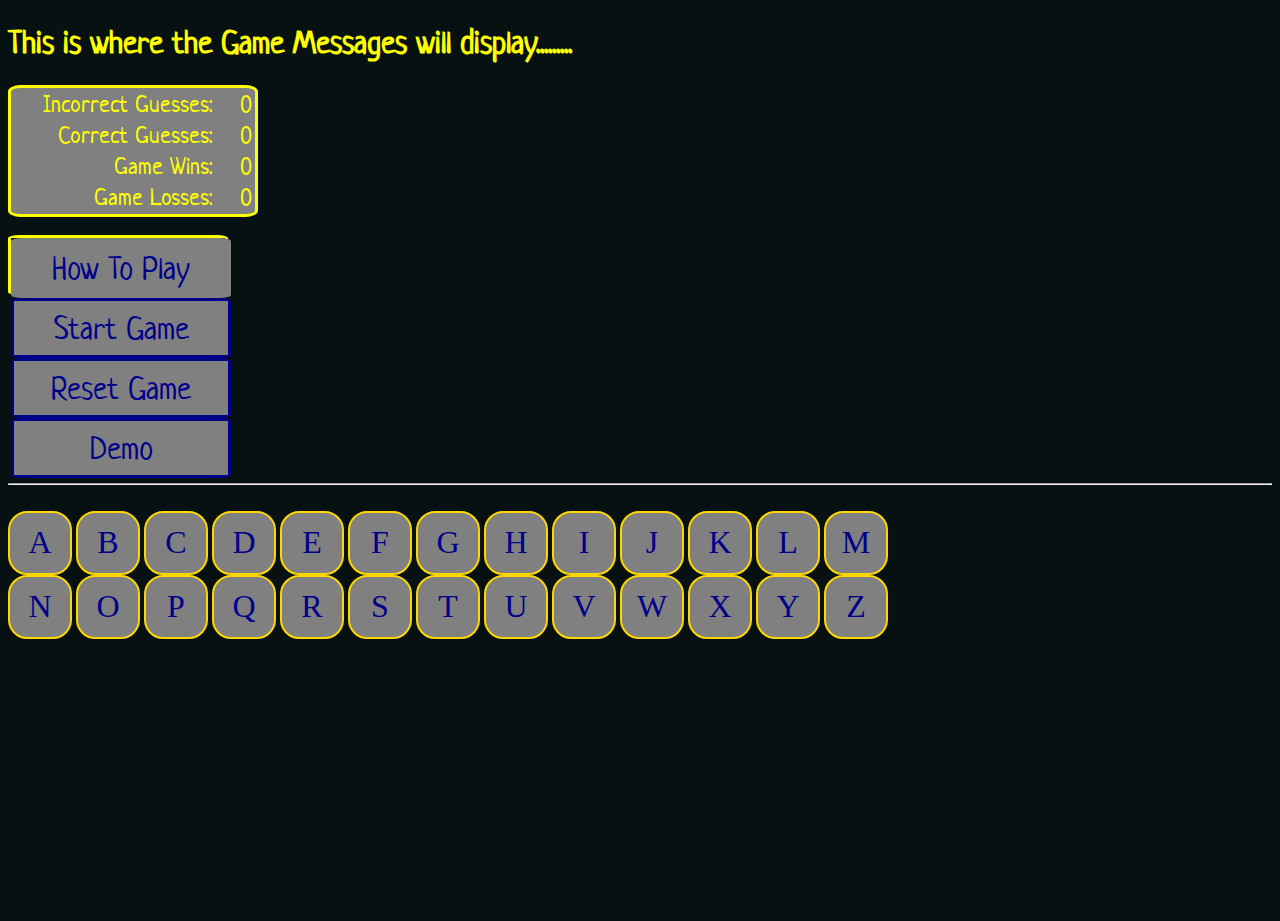
==== index.html @ a6d02036 "Scoreboard formatting improved, space added between scoreboard and menu." ====
<!DOCTYPE html>
<html>
 <head>
  <meta charset="utf-8">
  <meta name="viewport" content="width=device-width">
  <title>Monster Portal</title>
  <link href="css/main.css" rel="stylesheet" />
  <link rel="shortcut icon" type="image/x-icon" href="imgs/favicon.png">
  <link rel="preconnect" href="https://fonts.gstatic.com">
  <link href="https://fonts.googleapis.com/css2?family=Neucha&display=swap" rel="stylesheet">
  <link href="fonts/DSEG14Modern-Regular.woff2?family=DSEG14Modern-Regular&display-swap" rel="stylesheet">
  <script defer src="js/main.js"></script>
 </head>
 <body>
     <hl></hl>
     <h1>This is where the Game Messages will display.........</h1>
     <hl></hl>
     <div class="scoreboard-wrapper" style="border: solid">
        <div class="scoreboard" id="incorrect-guesses">Incorrect Guesses:</div><div>0</div>
        <div class="scoreboard" id="correct-guesses">   Correct Guesses:</div><div>0</div>
        <div class="scoreboard" id="game-wins">               Game Wins:</div><div>0</div>
        <div class="scoreboard" id="game-losses">           Game Losses:</div><div>0</div>
     </div>
     <br>
     <div class="menu" style="border: solid">
        <button class="menu style="border: solid"" id="how-to-play-button">How To Play</button>
        <button class="menu" style="border: solid" id="start-game-button">Start Game</button>
        <button class="menu" style="border: solid" id="reset-game-button">Reset Game</button>
        <button class="menu" style="border: solid" id="demo-button">Demo</button>
     </div>
     <br><br><br><br><br><br><br><br><br><br>
     <!-- <div class="secret-letter"> </div><div class="secret-letter" > </div><div class="secret-letter"> </div><div class="secret-letter"> </div><div class="secret-letter"> </div><div class="secret-letter"> </div><div class="secret-letter"> </div><div class="secret-letter"> </div><div class="secret-letter"> </div> -->
     <!-- <div class="secret-letter-underline">_</div><div class="secret-letter-underline">_</div><div class="secret-letter-underline">_</div><div class="secret-letter-underline">_</div><div class="secret-letter-underline">_</div><div class="secret-letter-underline"><div class="secret-letter-underline">_</div><div class="secret-letter-underline">_</div><div class="secret-letter-underline">_</div> -->
     <hr>
     <br>
  <div class="Keyboard">
    <button id="a" class="keytop">A</button>
    <button id="a" class="keytop">B</button>
    <button id="a" class="keytop">C</button>
    <button id="a" class="keytop">D</button>
    <button id="a" class="keytop">E</button>
    <button id="a" class="keytop">F</button>
    <button id="a" class="keytop">G</button>
    <button id="a" class="keytop">H</button>
    <button id="a" class="keytop">I</button>
    <button id="a" class="keytop">J</button>
    <button id="a" class="keytop">K</button>
    <button id="a" class="keytop">L</button>
    <button id="a" class="keytop">M</button><br>
    <button id="a" class="keytop">N</button>
    <button id="a" class="keytop">O</button>
    <button id="a" class="keytop">P</button>
    <button id="a" class="keytop">Q</button>
    <button id="a" class="keytop">R</button>
    <button id="a" class="keytop">S</button>
    <button id="a" class="keytop">T</button>
    <button id="a" class="keytop">U</button>
    <button id="a" class="keytop">V</button>
    <button id="a" class="keytop">W</button>
    <button id="a" class="keytop">X</button>
    <button id="a" class="keytop">Y</button>
    <button id="a" class="keytop">Z</button>
    <br><br><br><br><br><br>
  </div>
</body>
</html>
---- css/main.css ----
html, * {
  box-sizing: border-box;
}
  
html, body {
  height: 100%;
  background-color: rgb(7, 17, 17);
  color: yellow;
}

h1 {
    color: yellow;
    font-family: 'Neucha', cursive;
 }

.scoreboard-wrapper {
  display: grid;
  grid-template-columns: 5fr 1fr;
  grid-template-rows: center;
  width: 250px;
  justify-items:flex-end;
  align-items: center;
  font-family: 'Neucha';
  font-size: x-large;
  border-style: solid;
  border: 8px;
  border-radius: 5%;
  background-color: grey;
  padding: 1px 3px 1px 3px;
}

.menu {
  display: grid;
  grid-template-columns: 1;
  grid-template-rows: center;
  width: 220px;
  height: 60px;
  justify-items: center;
  align-items: center;
  font-size: xx-large;
  font-family: 'Neucha';
  font-weight: 300;
  border-style: solid;
  border: 2px;
  border-radius: 5%;
}

.monster {
  display: grid;
  justify-content: stretch;
  align-items: stretch;
 }
 
.secret-letter {
    display: flex;
} 
.secret-letter-underline {
    display: flex;
}

button {
   display: inline-flexbox;
   background-color: grey;
   color: darkblue;
   border: 2px solid white;
   border-radius: 3;
}
  
 button:hover {
   color:whitesmoke;
   font-weight: bold;
 }


 .keyboard > button{
   display: flex;
   grid-template-columns: 13;
   grid-template-rows: 2;
   justify-items: center;
   align-items: center;
   padding: 2px;
   border-style: solid;
   border-radius: 4%;
 }

.keytop {
/*   display: flex; */
   border-radius: 30%;
   border-color: gold;
   justify-items: auto;
   align-items: auto;
   font-family: DSEG14Modern; 
   font-size: xx-large;
   width: 2em;
   height: 2em;
   text-align: center;
}
/* .hover-message-1 {
  display: none;
} */

.hidden {
  display: inline-block;
  color :  rgb(7, 17, 17);
  border-color:  rgb(7, 17, 17);
  background-color:  rgb(7, 17, 17);
}

#demo-button:hover + #demo-button + #demo-button-hidden-msg {
    display: inline-block;
    text-align: center;
    font-size: large;
    color: white;
    border-color: white;
}

#demo-button > hover-message-1{
  display: inline-block;
  width: 50%;
  height: 100%;
  background-color: red;
}
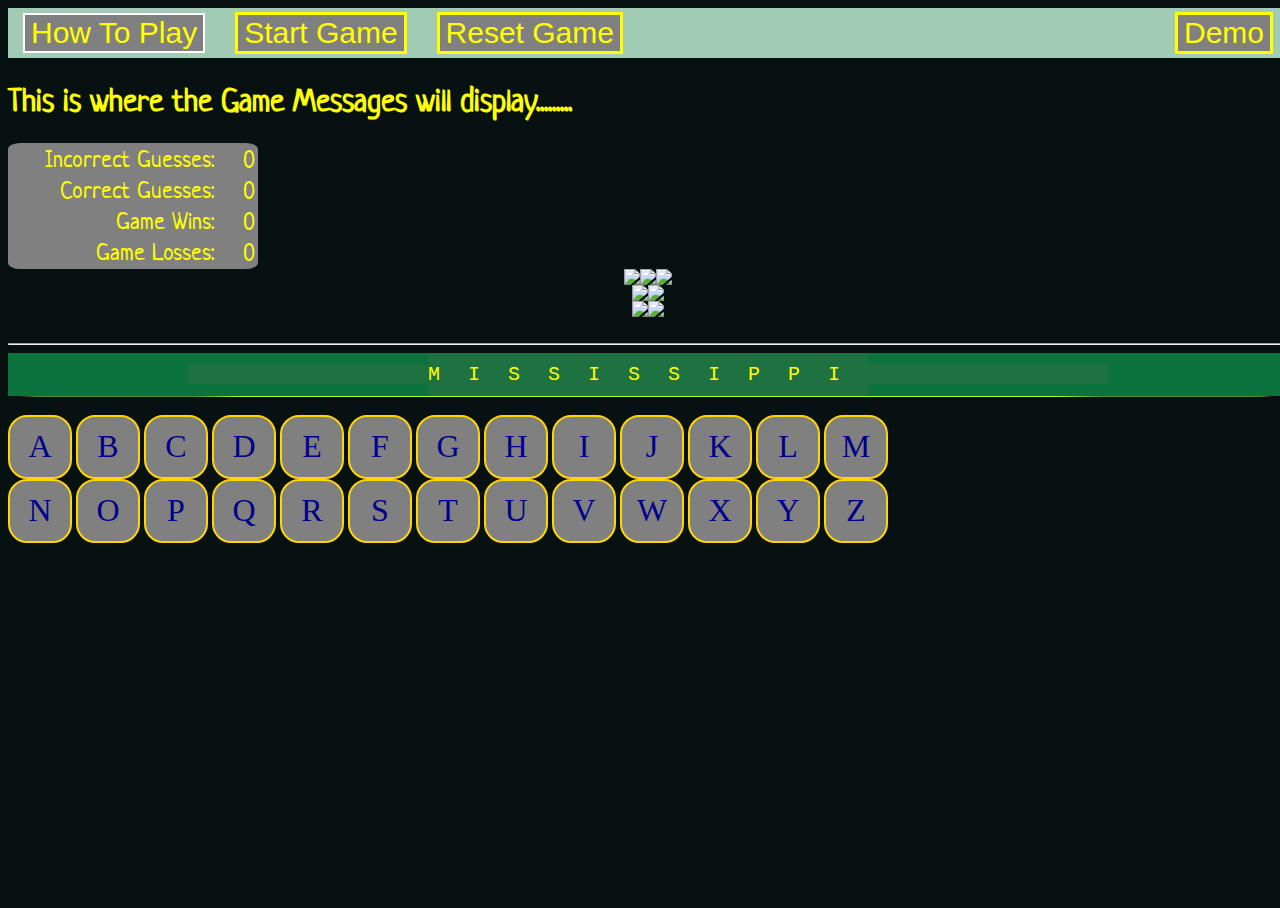
==== commit f05c52e1: "Minor alignment fix on top menu" ====
--- a/index.html
+++ b/index.html
@@ -12,28 +12,42 @@
   <script defer src="js/main.js"></script>
  </head>
  <body>
-     <hl></hl>
+     <nav>
+      <button class="menu style="border: solid"" id="how-to-play-button">How To Play</button>
+      <button class="menu" style="border: solid" id="start-game-button">Start Game</button>
+      <button class="menu" style="border: solid" id="reset-game-button">Reset Game</button>
+      <button class="menu" style="border: solid" id="demo-button">Demo</button>
+     </nav>
      <h1>This is where the Game Messages will display.........</h1>
-     <hl></hl>
-     <div class="scoreboard-wrapper" style="border: solid">
+     <div class="scoreboard-wrapper">
         <div class="scoreboard" id="incorrect-guesses">Incorrect Guesses:</div><div>0</div>
         <div class="scoreboard" id="correct-guesses">   Correct Guesses:</div><div>0</div>
         <div class="scoreboard" id="game-wins">               Game Wins:</div><div>0</div>
         <div class="scoreboard" id="game-losses">           Game Losses:</div><div>0</div>
      </div>
-     <br>
-     <div class="menu" style="border: solid">
-        <button class="menu style="border: solid"" id="how-to-play-button">How To Play</button>
-        <button class="menu" style="border: solid" id="start-game-button">Start Game</button>
-        <button class="menu" style="border: solid" id="reset-game-button">Reset Game</button>
-        <button class="menu" style="border: solid" id="demo-button">Demo</button>
-     </div>
-     <br><br><br><br><br><br><br><br><br><br>
-     <!-- <div class="secret-letter"> </div><div class="secret-letter" > </div><div class="secret-letter"> </div><div class="secret-letter"> </div><div class="secret-letter"> </div><div class="secret-letter"> </div><div class="secret-letter"> </div><div class="secret-letter"> </div><div class="secret-letter"> </div> -->
-     <!-- <div class="secret-letter-underline">_</div><div class="secret-letter-underline">_</div><div class="secret-letter-underline">_</div><div class="secret-letter-underline">_</div><div class="secret-letter-underline">_</div><div class="secret-letter-underline"><div class="secret-letter-underline">_</div><div class="secret-letter-underline">_</div><div class="secret-letter-underline">_</div> -->
-     <hr>
-     <br>
-  <div class="Keyboard">
+    <portal>
+      <br>
+      <img id="monster-tile-5" src="imgs/mp5.jpg"/>
+      <img id="monster-tile-7" src="imgs/mp7.jpg"/>
+      <img id="monster-tile-6" src="imgs/mp6.jpg"/>
+      <img id="monster-tile-4" src="imgs/mp4.jpg"/>
+      <img id="monster-tile-3" src="imgs/mp3.jpg"/>
+      <img id="monster-tile-2" src="imgs/mp2.jpg"/>
+      <img id="monster-tile-1" src="imgs/mp1.jpg"/>
+    </portal>
+    <hr>
+    <secret-password>
+      <div></div><div></div><div></div><div></div><div></div><div></div>
+      <div>M</div><div>I</div><div>S</div><div>S</div><div>I</div><div>S</div><div>S</div><div>I</div><div>P</div><div>P</div><div>I</div>
+      <div></div><div></div><div></div><div></div><div></div><div></div>
+    </secret-password>
+    <underlines>
+      <!-- <div></div><div></div><div></div><div></div><div></div><div></div>
+      <div>_</div><div>_</div><div>_</div><div>_</div><div>_</div><div>_</div><div>_</div><div>_</div><div>_</div><div>_</div><div>_</div>
+      <div></div><div></div><div></div><div></div><div></div><div></div> -->
+    </underlines>
+    <br>
+    <div class="Keyboard">
     <button id="a" class="keytop">A</button>
     <button id="a" class="keytop">B</button>
     <button id="a" class="keytop">C</button>
--- a/css/main.css
+++ b/css/main.css
@@ -4,6 +4,7 @@
   
 html, body {
   height: 100%;
+  width: 100%;
   background-color: rgb(7, 17, 17);
   color: yellow;
 }
@@ -13,6 +14,50 @@
     font-family: 'Neucha', cursive;
  }
 
+ nav {
+  display: flex;
+  flex-direction: row;  /* default. */
+  /* justify-content: space-around; */
+  justify-content: flex-start;
+  align-items: center;
+  height: 50px;
+  background-color: #a2cbb6;
+}
+
+nav > button {
+  font-size: 30px;
+  margin: 0 15px;
+  color: yellow;
+}
+
+nav > button:last-child {
+  margin-left: auto;
+}
+
+ menu {
+  display: flex;
+  flex-direction: row;
+  align-items: center;
+  font-family: 'Neucha';
+  width: 250px;
+  align-items: center;
+  height: 50px;
+  background-color: #a2cbb6;
+  justify-content: space-around;
+  font-size: xx-large;
+  color: yellow;
+  background-color: rgb(128,128,128);
+}
+
+menu > div {
+  grid-template-rows: auto;
+  margin: 0 15px;
+  background-color: rgb(128,128,128);
+}
+
+menu > div:last-child {
+  margin-left: auto;
+}
 .scoreboard-wrapper {
   display: grid;
   grid-template-columns: 5fr 1fr;
@@ -29,27 +74,70 @@
   padding: 1px 3px 1px 3px;
 }
 
-.menu {
+.scoreboard-wrapper {
   display: grid;
-  grid-template-columns: 1;
+  grid-template-columns: 5fr 1fr;
   grid-template-rows: center;
-  width: 220px;
-  height: 60px;
-  justify-items: center;
-  align-items: center;
-  font-size: xx-large;
+  width: 250px;
+  justify-items:flex-end;
+  align-items: center;
   font-family: 'Neucha';
-  font-weight: 300;
+  font-size: x-large;
   border-style: solid;
-  border: 2px;
+  border: 8px;
   border-radius: 5%;
-}
-
-.monster {
-  display: grid;
-  justify-content: stretch;
-  align-items: stretch;
- }
+  background-color: grey;
+  padding: 1px 3px 1px 3px;
+}
+
+ /* This section is to deifne the monster portal grid structure */
+portal {
+    display: grid;
+    flex-wrap: nowrap;
+    justify-content:center;
+    align-items: auto;
+    background-color: rgba(200,250,280,0);
+    grid-template-columns: 6;
+    grid-template-rows: 6;
+    grid-template-areas:
+    "tile-5 tile-5 tile-7 tile-7 tile-6 tile-6"
+    "tile-4 tile-4 tile-4 tile-3 tile-3 tile-3"
+    "tile-2 tile-2 tile-2 tile-1 tile-1 tile-1"
+}
+
+portal > img {
+    width: auto;
+    height: auto;
+}
+
+#monster-tile-1 {
+    grid-area: tile-1;
+    justify-self:flex-start;
+    align-items:center ;
+}
+#monster-tile-2 {
+    grid-area: tile-2;
+    justify-self:flex-end;
+}
+#monster-tile-3 {
+    grid-area: tile-3;
+}
+#monster-tile-4 {
+    grid-area: tile-4;
+    justify-self:flex-end;
+}
+#monster-tile-5 {
+    grid-area: tile-5;
+    justify-self:flex-start;
+}
+#monster-tile-6 {
+    grid-area: tile-6;
+    justify-self:flex-end;
+}
+#monster-tile-7 {
+    grid-area: tile-7;
+    justify-self:flex-start;
+}
  
 .secret-letter {
     display: flex;
@@ -57,7 +145,34 @@
 .secret-letter-underline {
     display: flex;
 }
-
+secret-password {
+  display: flex;
+  flex-direction: row;  /* default. */
+  /* justify-content: space-around; */
+  justify-content: center;
+  align-items: center;
+  font-size: xx-large;
+  height: auto;
+  background-color: #0c723e;
+}
+
+secret-password > div {
+  background-color:darkslategrey;
+  justify-content: center;
+  min-width: 2em;
+  padding-block: 10px;
+  font-size: x-large;
+  font-family: monospace;
+  background-color: rgb(30,113,65);
+}
+
+underlines {
+  display: flex;
+  grid-template-rows: 11;
+  background-color: greenyellow;
+  border-radius: 50%;
+  height: 1px;
+}
 button {
    display: inline-flexbox;
    background-color: grey;
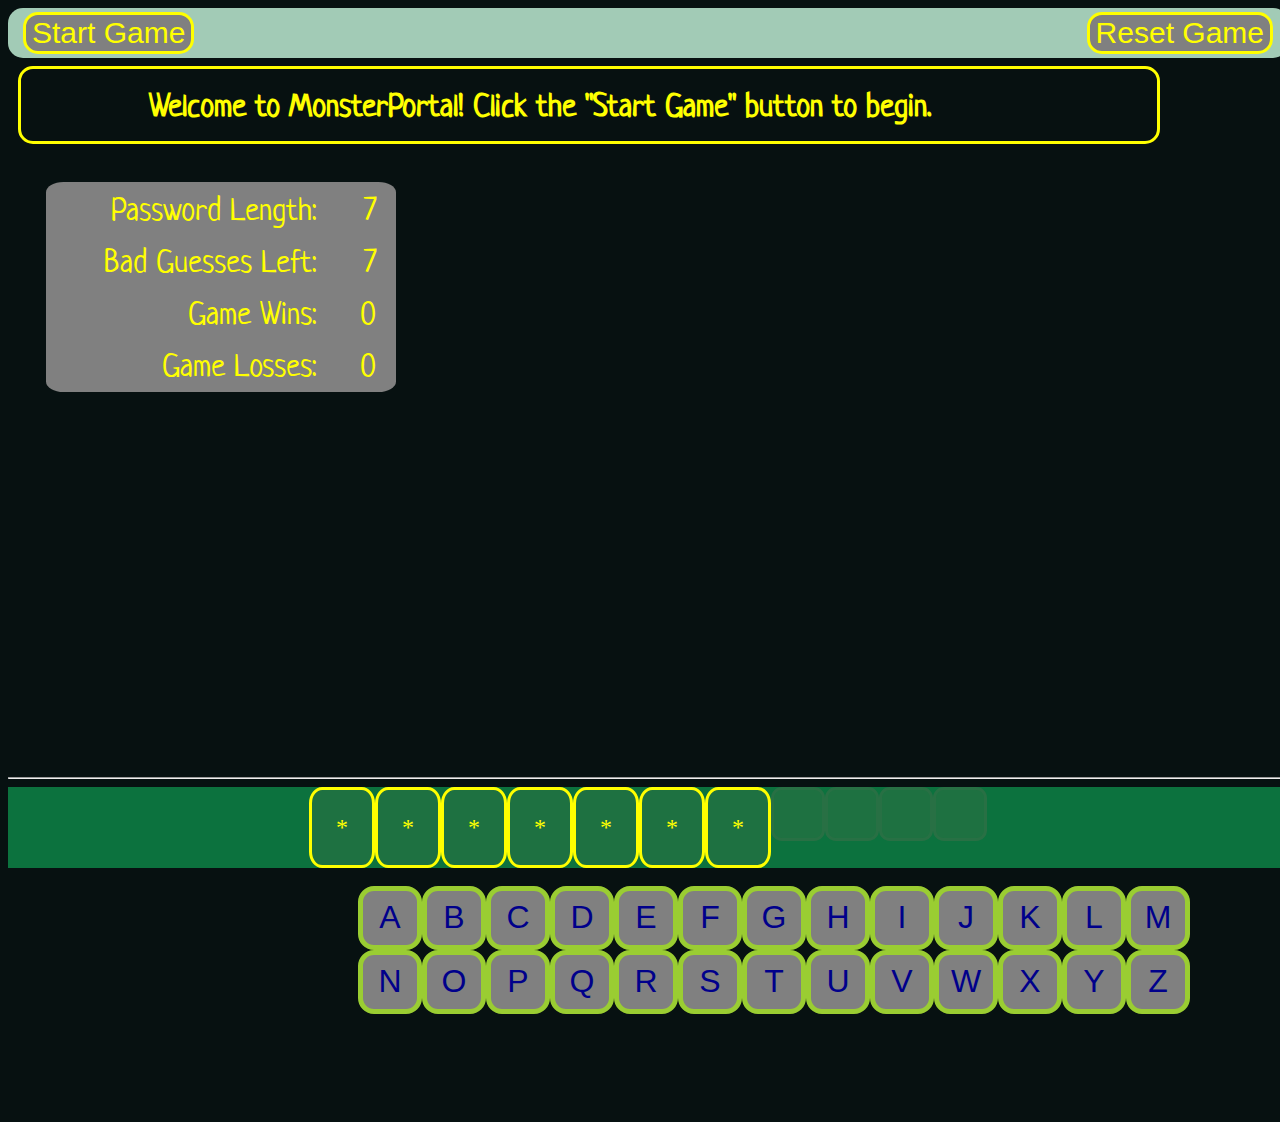
==== commit 909f950e: "Keyboard input now stops after game is won or lost. Also, 'Start' or 'Reset Game' resets keytops to " ====
--- a/index.html
+++ b/index.html
@@ -8,72 +8,79 @@
   <link rel="shortcut icon" type="image/x-icon" href="imgs/favicon.png">
   <link rel="preconnect" href="https://fonts.gstatic.com">
   <link href="https://fonts.googleapis.com/css2?family=Neucha&display=swap" rel="stylesheet">
-  <link href="fonts/DSEG14Modern-Regular.woff2?family=DSEG14Modern-Regular&display-swap" rel="stylesheet">
   <script defer src="js/main.js"></script>
  </head>
  <body>
      <nav>
-      <button class="menu style="border: solid"" id="how-to-play-button">How To Play</button>
-      <button class="menu" style="border: solid" id="start-game-button">Start Game</button>
-      <button class="menu" style="border: solid" id="reset-game-button">Reset Game</button>
-      <button class="menu" style="border: solid" id="demo-button">Demo</button>
+      <button class="menu" style="border: solid" id="start-game-btn">Start Game</button>
+      <button class="menu" style="border: solid" id="reset-game-btn">Reset Game</button>
+ 
      </nav>
-     <h1>This is where the Game Messages will display.........</h1>
-     <div class="scoreboard-wrapper">
-        <div class="scoreboard" id="incorrect-guesses">Incorrect Guesses:</div><div>0</div>
-        <div class="scoreboard" id="correct-guesses">   Correct Guesses:</div><div>0</div>
-        <div class="scoreboard" id="game-wins">               Game Wins:</div><div>0</div>
-        <div class="scoreboard" id="game-losses">           Game Losses:</div><div>0</div>
-     </div>
+     <h1 id="msg-game-banner">Welcome to MonsterPortal!      Click the "Start Game" button to begin.</h1>
+     <sb-wrapper>
+        <div>Password Length:</div><div id="spwd-length">0</div>
+        <div>Bad Guesses Left:</div>
+        <div id="bad-guesses-left">0</div>
+        <div>Game Wins:</div>
+        <div id="games-won">0</div>
+        <div>Game Losses:</div>
+        <div id="games-lost">0</div>
+     </sb-wrapper>
     <portal>
       <br>
-      <img id="monster-tile-5" src="imgs/mp5.jpg"/>
-      <img id="monster-tile-7" src="imgs/mp7.jpg"/>
-      <img id="monster-tile-6" src="imgs/mp6.jpg"/>
-      <img id="monster-tile-4" src="imgs/mp4.jpg"/>
-      <img id="monster-tile-3" src="imgs/mp3.jpg"/>
-      <img id="monster-tile-2" src="imgs/mp2.jpg"/>
-      <img id="monster-tile-1" src="imgs/mp1.jpg"/>
+      <div id="mt-blank-1"> </div><img id="mt-img-5" src="imgs/mp5.jpg"/>
+      <img id="mt-img-7" src="imgs/mp7.jpg"/>
+      <img id="mt-img-6" src="imgs/mp6.jpg"/>
+      <div id="mt-blank-2"> </div><div></div><img id="mt-img-4" src="imgs/mp4.jpg"/>
+      <img id="mt-img-3" src="imgs/mp3.jpg"/>
+      <div id="mt-blank-3"> </div><img id="mt-img-2" src="imgs/mp2.jpg"/>
+      <img id="mt-img-1" src="imgs/mp1.jpg"/>
     </portal>
     <hr>
-    <secret-password>
-      <div></div><div></div><div></div><div></div><div></div><div></div>
-      <div>M</div><div>I</div><div>S</div><div>S</div><div>I</div><div>S</div><div>S</div><div>I</div><div>P</div><div>P</div><div>I</div>
-      <div></div><div></div><div></div><div></div><div></div><div></div>
-    </secret-password>
-    <underlines>
-      <!-- <div></div><div></div><div></div><div></div><div></div><div></div>
-      <div>_</div><div>_</div><div>_</div><div>_</div><div>_</div><div>_</div><div>_</div><div>_</div><div>_</div><div>_</div><div>_</div>
-      <div></div><div></div><div></div><div></div><div></div><div></div> -->
-    </underlines>
+    <sec-pwd>
+      <div class="sec-let" id="sp-l0"></div>
+      <div class="sec-let" id="sp-l1"></div>
+      <div class="sec-let" id="sp-l2"></div>
+      <div class="sec-let" id="sp-l3"></div>
+      <div class="sec-let" id="sp-l4"></div>
+      <div class="sec-let" id="sp-l5"></div>
+      <div class="sec-let" id="sp-l6"></div>
+      <div class="sec-let" id="sp-l7"></div>
+      <div class="sec-let" id="sp-l8"></div>
+      <div class="sec-let" id="sp-l9"></div>
+      <div class="sec-let" id="sp-l10"></div>
+    </sec-pwd>
+    <!-- <underlines>
+      <div></div><div></div><div></div><div></div><div></div><div></div><div></div><div></div><div></div><div></div><div></div>
+    </underlines> -->
     <br>
-    <div class="Keyboard">
-    <button id="a" class="keytop">A</button>
-    <button id="a" class="keytop">B</button>
-    <button id="a" class="keytop">C</button>
-    <button id="a" class="keytop">D</button>
-    <button id="a" class="keytop">E</button>
-    <button id="a" class="keytop">F</button>
-    <button id="a" class="keytop">G</button>
-    <button id="a" class="keytop">H</button>
-    <button id="a" class="keytop">I</button>
-    <button id="a" class="keytop">J</button>
-    <button id="a" class="keytop">K</button>
-    <button id="a" class="keytop">L</button>
-    <button id="a" class="keytop">M</button><br>
-    <button id="a" class="keytop">N</button>
-    <button id="a" class="keytop">O</button>
-    <button id="a" class="keytop">P</button>
-    <button id="a" class="keytop">Q</button>
-    <button id="a" class="keytop">R</button>
-    <button id="a" class="keytop">S</button>
-    <button id="a" class="keytop">T</button>
-    <button id="a" class="keytop">U</button>
-    <button id="a" class="keytop">V</button>
-    <button id="a" class="keytop">W</button>
-    <button id="a" class="keytop">X</button>
-    <button id="a" class="keytop">Y</button>
-    <button id="a" class="keytop">Z</button>
+    <div class="keyboard">
+    <button id="A" class="keytop">A</button>
+    <button id="B" class="keytop">B</button>
+    <button id="C" class="keytop">C</button>
+    <button id="D" class="keytop">D</button>
+    <button id="E" class="keytop">E</button>
+    <button id="F" class="keytop">F</button>
+    <button id="G" class="keytop">G</button>
+    <button id="H" class="keytop">H</button>
+    <button id="I" class="keytop">I</button>
+    <button id="J" class="keytop">J</button>
+    <button id="K" class="keytop">K</button>
+    <button id="L" class="keytop">L</button>
+    <button id="M" class="keytop">M</button>
+    <button id="N" class="keytop">N</button>
+    <button id="O" class="keytop">O</button>
+    <button id="P" class="keytop">P</button>
+    <button id="Q" class="keytop">Q</button>
+    <button id="R" class="keytop">R</button>
+    <button id="S" class="keytop">S</button>
+    <button id="T" class="keytop">T</button>
+    <button id="U" class="keytop">U</button>
+    <button id="V" class="keytop">V</button>
+    <button id="W" class="keytop">W</button>
+    <button id="X" class="keytop">X</button>
+    <button id="Y" class="keytop">Y</button>
+    <button id="Z" class="keytop">Z</button>
     <br><br><br><br><br><br>
   </div>
 </body>
--- a/css/main.css
+++ b/css/main.css
@@ -12,6 +12,12 @@
 h1 {
     color: yellow;
     font-family: 'Neucha', cursive;
+    padding-left: 10%;
+    padding-top: 15px;
+    padding-bottom: 15px;
+    border-style: solid;
+    border-radius: 15px;
+    margin: 8px 10% 5px 10px;
  }
 
  nav {
@@ -22,87 +28,53 @@
   align-items: center;
   height: 50px;
   background-color: #a2cbb6;
+  border-radius: 15px;
 }
 
 nav > button {
   font-size: 30px;
   margin: 0 15px;
   color: yellow;
+  border-radius: 15px;
 }
 
 nav > button:last-child {
   margin-left: auto;
 }
 
- menu {
-  display: flex;
-  flex-direction: row;
+sb-wrapper {
+  display: grid;
+  grid-template-columns: 275px 60px;
+  grid-template-rows: center;
+  width: 350px;
+  justify-items:flex-end;
   align-items: center;
   font-family: 'Neucha';
-  width: 250px;
-  align-items: center;
-  height: 50px;
-  background-color: #a2cbb6;
-  justify-content: space-around;
   font-size: xx-large;
-  color: yellow;
-  background-color: rgb(128,128,128);
-}
-
-menu > div {
-  grid-template-rows: auto;
-  margin: 0 15px;
-  background-color: rgb(128,128,128);
-}
-
-menu > div:last-child {
-  margin-left: auto;
-}
-.scoreboard-wrapper {
-  display: grid;
-  grid-template-columns: 5fr 1fr;
-  grid-template-rows: center;
-  width: 250px;
-  justify-items:flex-end;
-  align-items: center;
-  font-family: 'Neucha';
-  font-size: x-large;
-  border-style: solid;
-  border: 8px;
+  /* border-style: solid;
+  border: 8px; */
   border-radius: 5%;
   background-color: grey;
-  padding: 1px 3px 1px 3px;
-}
-
-.scoreboard-wrapper {
-  display: grid;
-  grid-template-columns: 5fr 1fr;
-  grid-template-rows: center;
-  width: 250px;
-  justify-items:flex-end;
-  align-items: center;
-  font-family: 'Neucha';
-  font-size: x-large;
-  border-style: solid;
-  border: 8px;
-  border-radius: 5%;
-  background-color: grey;
-  padding: 1px 3px 1px 3px;
-}
-
- /* This section is to deifne the monster portal grid structure */
+  padding: 1px 3px 1px 0;
+  margin: 3%;
+}
+sb-wrapper > div {
+  padding: 5px;
+}
+
+ /* This section is to define the monster portal grid structure */
 portal {
     display: grid;
     flex-wrap: nowrap;
     justify-content:center;
     align-items: auto;
     background-color: rgba(200,250,280,0);
-    grid-template-columns: 6;
+    grid-template-columns: 7;
     grid-template-rows: 6;
     grid-template-areas:
-    "tile-5 tile-5 tile-7 tile-7 tile-6 tile-6"
-    "tile-4 tile-4 tile-4 tile-3 tile-3 tile-3"
-    "tile-2 tile-2 tile-2 tile-1 tile-1 tile-1"
+    "blank-1 tile-5 tile-5 tile-7 tile-7 tile-6 tile-6"
+    "blank-2 tile-4 tile-4 tile-4 tile-3 tile-3 tile-3"
+    "blank-3 tile-2 tile-2 tile-2 tile-1 tile-1 tile-1"
 }
 
 portal > img {
@@ -110,59 +82,89 @@
     height: auto;
 }
 
-#monster-tile-1 {
+#mt-blank-1 {
+  grid-area: blank-1;
+  justify-self: flex-start;
+  align-items: center;
+  height: 10px;
+  background-color: rgb(7, 17, 17);
+}
+
+#mt-blank-2 {
+  grid-area: blank-2;
+  justify-self: flex-start;
+  align-items: center;
+  height: 160px;
+  background-color: rgb(7, 17, 17);
+}
+
+#mt-blank-3 {
+  grid-area: blank-3;
+  justify-self: flex-start;
+  align-items: center;
+  height: 160px;
+  background-color: rgb(7, 17, 17);
+}
+
+#mt-img-1 {
     grid-area: tile-1;
     justify-self:flex-start;
     align-items:center ;
 }
-#monster-tile-2 {
+#mt-img-2 {
     grid-area: tile-2;
     justify-self:flex-end;
 }
-#monster-tile-3 {
+#mt-img-3 {
     grid-area: tile-3;
 }
-#monster-tile-4 {
+#mt-img-4 {
     grid-area: tile-4;
     justify-self:flex-end;
 }
-#monster-tile-5 {
+#mt-img-5 {
     grid-area: tile-5;
     justify-self:flex-start;
 }
-#monster-tile-6 {
+#mt-img-6 {
     grid-area: tile-6;
     justify-self:flex-end;
 }
-#monster-tile-7 {
+#mt-img-7 {
     grid-area: tile-7;
     justify-self:flex-start;
 }
  
-.secret-letter {
-    display: flex;
-} 
-.secret-letter-underline {
-    display: flex;
-}
-secret-password {
+sec-pwd {
   display: flex;
   flex-direction: row;  /* default. */
-  /* justify-content: space-around; */
   justify-content: center;
-  align-items: center;
-  font-size: xx-large;
-  height: auto;
+  align-items: flex-start;
   background-color: #0c723e;
-}
-
-secret-password > div {
-  background-color:darkslategrey;
-  justify-content: center;
-  min-width: 2em;
-  padding-block: 10px;
+
+}
+.sec-let {
+    /* display: flex; */
+    align-items: center;
+    height: auto ;
+    width: auto;
+    border-color: rgb(40,112,68); 
+} 
+.sec-let-underline {
+    display: flex;
+}
+
+sec-pwd > div {
+  border-style: solid;
+  border-radius: 20%;
+  border-color: gold;
+  justify-items: center;
+  align-items:flex-end ;
+  padding: 1em;
   font-size: x-large;
-  font-family: monospace;
+  width: 2em;
+  height: 2em;
+  text-align: center;
   background-color: rgb(30,113,65);
 }
 
@@ -173,11 +175,18 @@
   border-radius: 50%;
   height: 1px;
 }
+
+underlines > div {
+  background-color: greenyellow;
+  border-radius: 50%;
+  height: 1px;
+}
+
 button {
    display: inline-flexbox;
    background-color: grey;
    color: darkblue;
-   border: 2px solid white;
+   border: 3px solid rgb(241, 245, 242);
    border-radius: 3;
 }
   
@@ -187,52 +196,36 @@
  }
 
 
+ .keyboard {
+  display: grid;
+  grid-template-columns: 1fr 1fr 1fr 1fr 1fr 1fr 1fr 1fr 1fr 1fr 1fr 1fr 1fr;
+  grid-template-rows: 2;
+  flex-wrap: nowrap;
+  justify-content:space-around;
+  /* justify-items: center; */
+  align-items: center;
+  margin: 0 350px;
+ }
+
  .keyboard > button{
-   display: flex;
-   grid-template-columns: 13;
-   grid-template-rows: 2;
-   justify-items: center;
+   justify-content: space-around;
    align-items: center;
-   padding: 2px;
    border-style: solid;
-   border-radius: 4%;
- }
+   border-radius: 25%;
+   margin: 20x 0 2px 0;
+}
 
 .keytop {
 /*   display: flex; */
    border-radius: 30%;
-   border-color: gold;
-   justify-items: auto;
-   align-items: auto;
-   font-family: DSEG14Modern; 
+   border-color:yellowgreen;
+   border-width: 5px;
+   justify-content: center;
+   align-items: center;
    font-size: xx-large;
    width: 2em;
    height: 2em;
    text-align: center;
 }
-/* .hover-message-1 {
-  display: none;
-} */
-
-.hidden {
-  display: inline-block;
-  color :  rgb(7, 17, 17);
-  border-color:  rgb(7, 17, 17);
-  background-color:  rgb(7, 17, 17);
-}
-
-#demo-button:hover + #demo-button + #demo-button-hidden-msg {
-    display: inline-block;
-    text-align: center;
-    font-size: large;
-    color: white;
-    border-color: white;
-}
-
-#demo-button > hover-message-1{
-  display: inline-block;
-  width: 50%;
-  height: 100%;
-  background-color: red;
-}
-
+
+
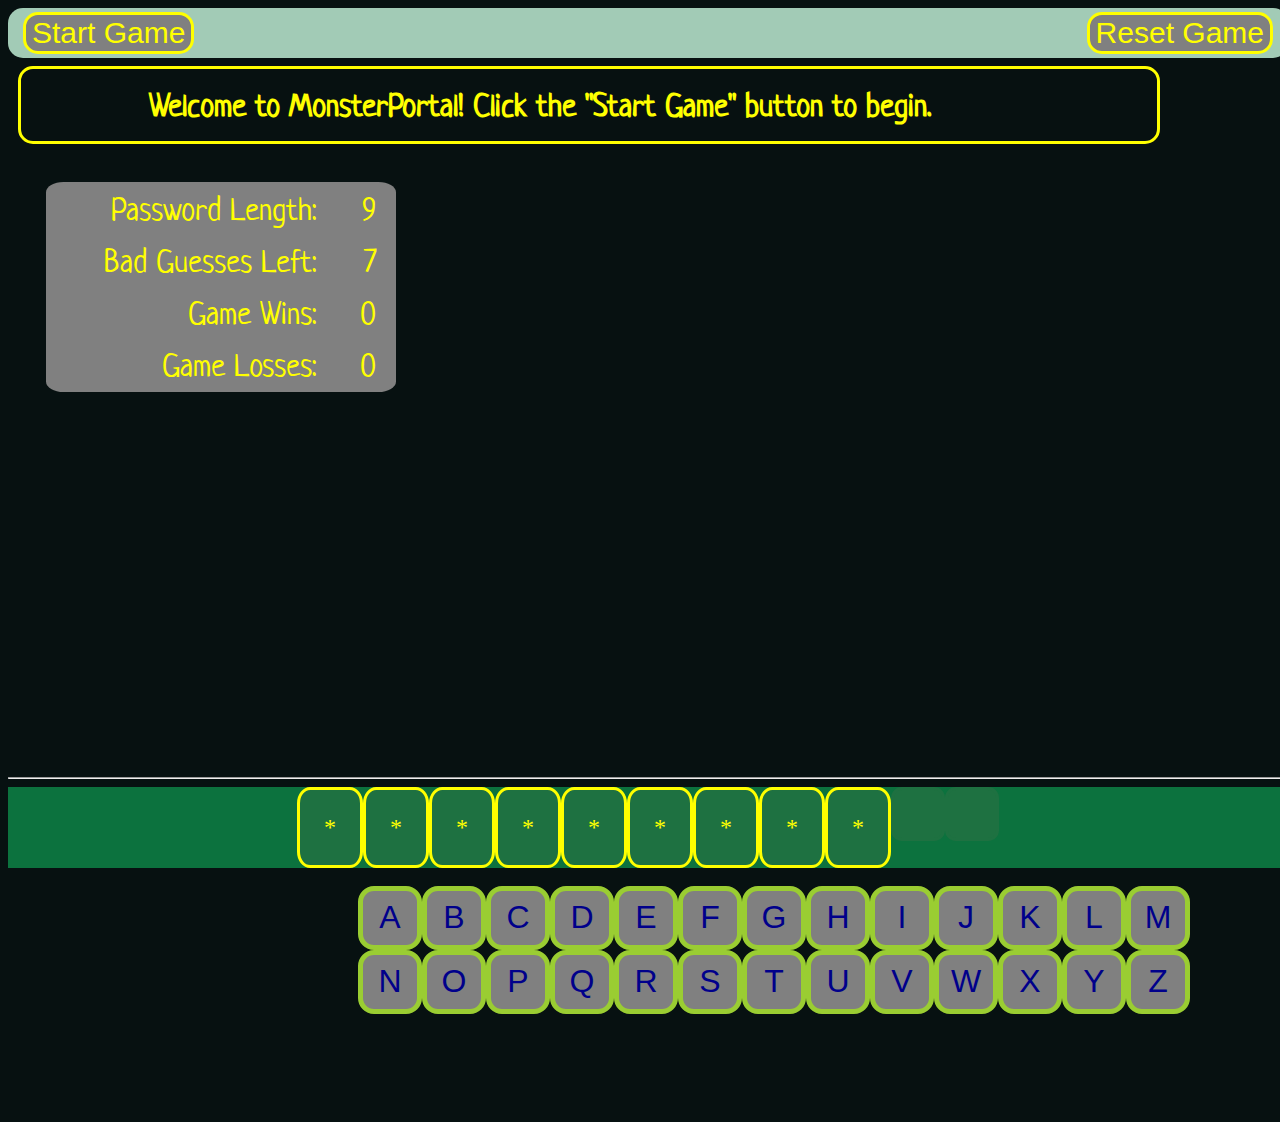
==== commit bca8c1bb: "Final Push." ====
--- a/index.html
+++ b/index.html
@@ -16,7 +16,7 @@
       <button class="menu" style="border: solid" id="reset-game-btn">Reset Game</button>
  
      </nav>
-     <h1 id="msg-game-banner">Welcome to MonsterPortal!      Click the "Start Game" button to begin.</h1>
+     <h1 id="msg-game-banner">Welcome to MonsterPortal!     Click the "Start Game" button to begin.</h1>
      <sb-wrapper>
         <div>Password Length:</div><div id="spwd-length">0</div>
         <div>Bad Guesses Left:</div>
